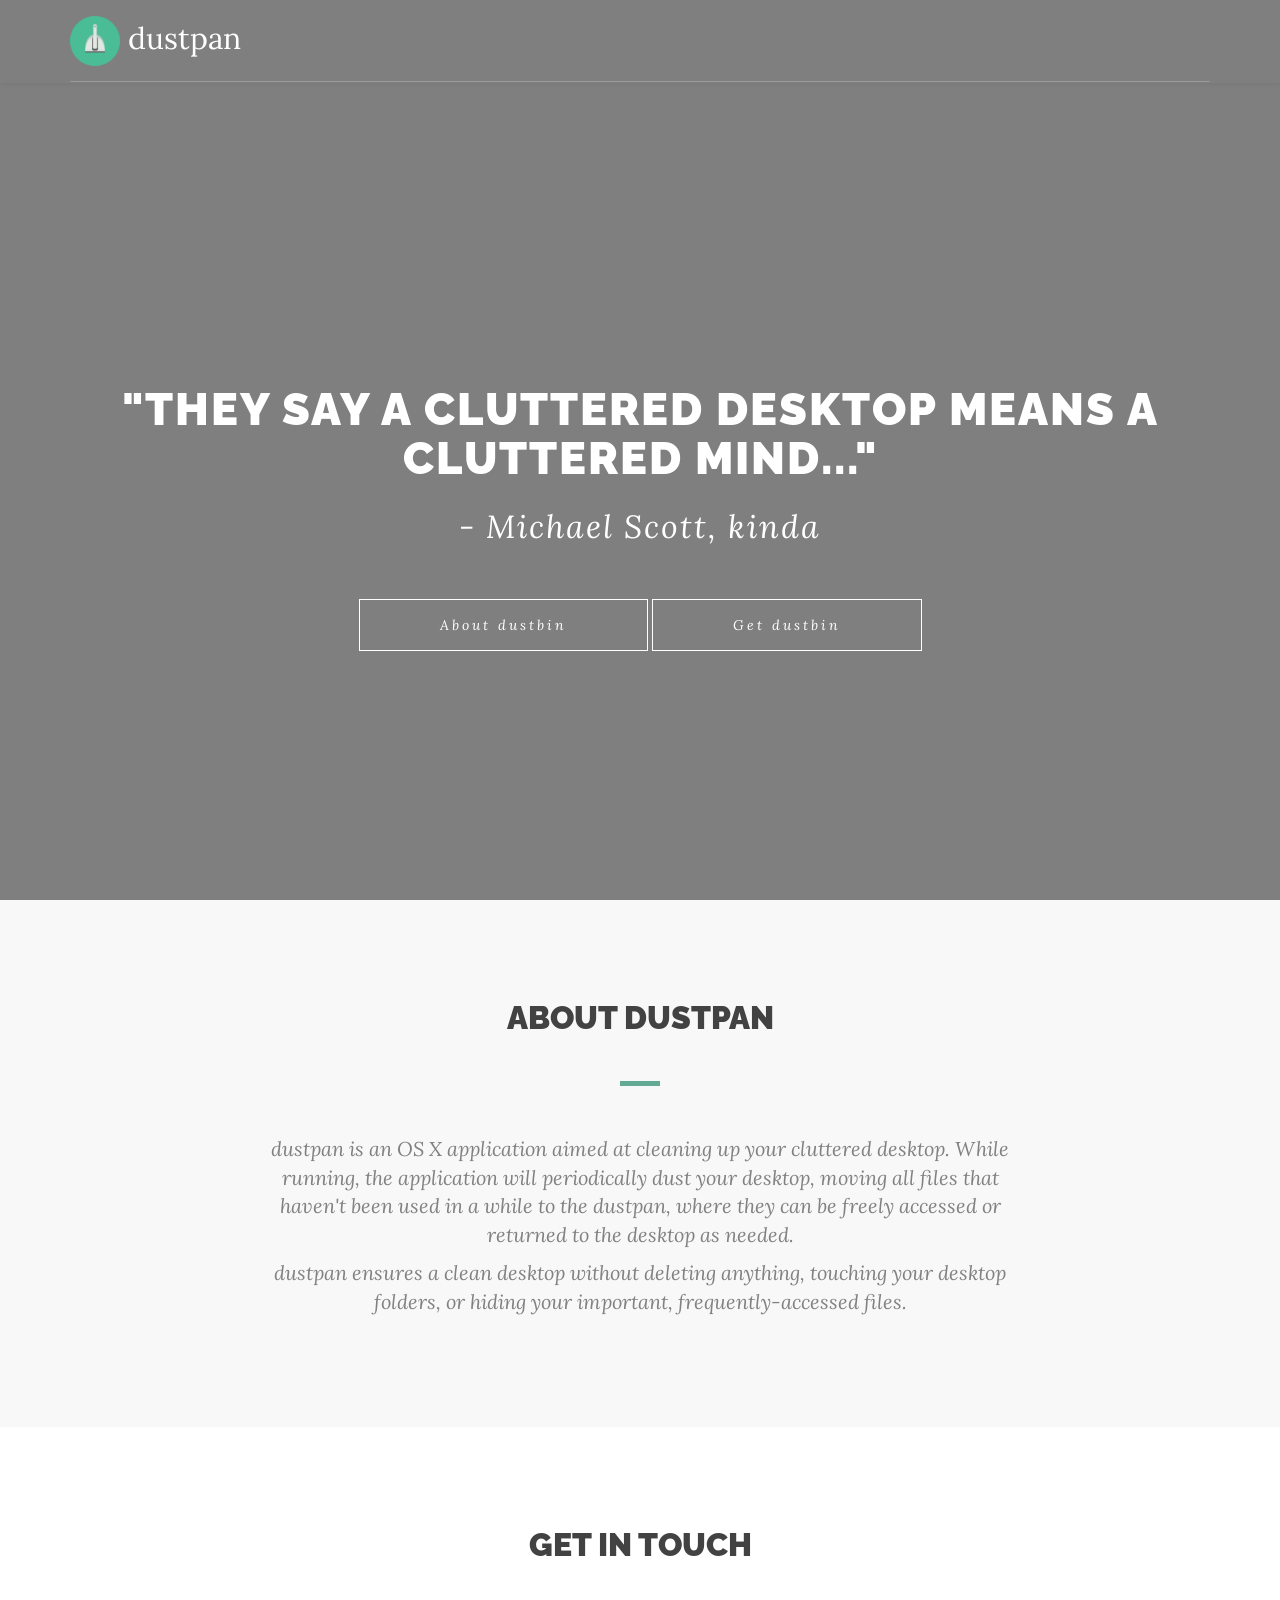
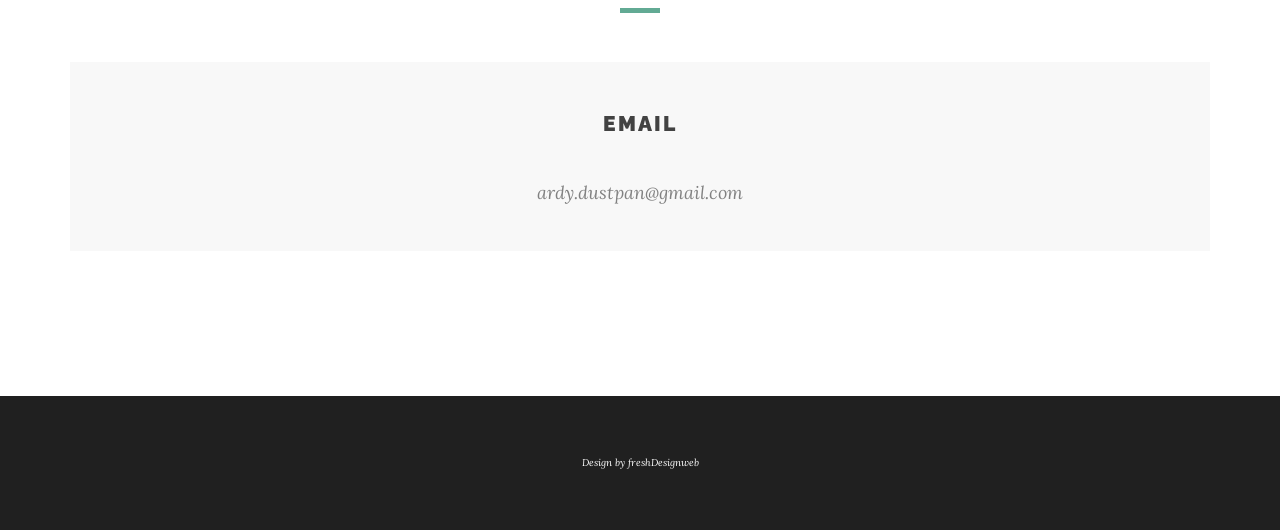
==== index.html @ 1f49ee59 "new" ====
<!DOCTYPE html>
<html lang="en">
    <head>
        <meta charset="utf-8">
        <meta http-equiv="X-UA-Compatible" content="IE=edge">
        <meta name="viewport" content="width=device-width, initial-scale=1">

        <title>dustpan</title>
        <link rel="shortcut icon" type="image/x-icon" href="assets/images/logo-icon.png"/>

        <link href="assets/css/bootstrap.min.css" rel="stylesheet">
        <link href="assets/css/bootstrap-theme.min.css" rel="stylesheet">

        <link href="assets/css/owl.carousel.css" rel="stylesheet">
        <link href="assets/css/owl.theme.default.min.css" rel="stylesheet">

        <link href="assets/css/magnific-popup.css" rel="stylesheet">

        <link href="assets/css/style.css" rel="stylesheet">


        <!--[if lt IE 9]>
        <script src="https://oss.maxcdn.com/html5shiv/3.7.3/html5shiv.min.js"></script>
        <script src="https://oss.maxcdn.com/respond/1.4.2/respond.min.js"></script>
        <![endif]-->
    </head>
    <body>
        <div class="main">
            <header class="bg-img header">
                <nav class="navbar navbar-default navbar-ubutia">
                    <div class="container">
                        <div class="navigation-bar">
                            <div class="row">
                                <div class="col-xs-6">
                                    <div class="logo">
                                        <a href="index.html"><img class="dustpanicon" src="assets/images/dustpan.png"> dustpan</a>
                                    </div>
                                </div>
                            </div>
                        </div>
                    </div>
                </nav>
                <div class="container">
                    <div class="row">
                        <div class="intro-box">
                            <div class="intro">
                                <h1>"They say a cluttered desktop means a cluttered mind..."</h1>
                                <br>
                                <p>- Michael Scott, kinda</p>
                                <a class="btn ubutia-btn" href="#about">About dustbin</a>
                                <a class="btn ubutia-btn" href="#about">Get dustbin</a>
                            </div>
                        </div>
                    </div>
                </div>
            </header>
            <section id="about" class="about section">
                <div class="container">
                    <div class="row">
                        <div class="col-sm-8 col-sm-offset-2">
                            <h2 class="title">About dustpan</h2>
                            <p>
                              dustpan is an OS X application aimed at cleaning up your cluttered desktop. While running, the application will periodically dust your desktop, moving all files that haven't been used in a while to the dustpan, where they can be freely accessed or returned to the desktop as needed.
                            </p>
                            <p>
                              dustpan ensures a clean desktop without deleting anything, touching your desktop folders, or hiding your important, frequently-accessed files.
                            </p>
                        </div>
                    </div>
                </div>
            </section>
            <section id="contact" class="contact section">
                <div class="container">
                    <h2 class="title">Get in touch</h2>
                    <div class="row">
                        <div class="col-sm-12">
                            <div class="ubutia-card">
                                <div class="ubutia-card-header">
                                        <span class="fa fa-paper-plane" aria-hidden="true"></span>
                                </div>
                                <div class="ubutia-card-content">
                                    <h3>Email</h3>
                                    <p>
                                        ardy.dustpan@gmail.com
                                    </p>
                                </div>
                            </div>
                        </div>
                    </div>
                </div>
            </section>
            <footer class="footer">
                <div class="container">
                    <div class="row">
                        <div class="col-sm-12">
                            <p>Design <font class="logo-icon"></font> by <a href="https://www.freshdesignweb.com/">freshDesignweb</a></p>
                        </div>
                    </div>
                </div>
            </footer>
        </div>

        <script src="assets/js/jquery-3.1.1.js"></script>
        <script src="assets/js/bootstrap.min.js"></script>
        <script src="assets/js/owl.carousel.min.js"></script>
        <script src="assets/js/jquery.magnific-popup.js"></script>
        <script src="assets/js/script.js"></script>
    </body>
</html>
---- assets/css/style.css ----
@import 'https://fonts.googleapis.com/css?family=Lora:400,400i,700|Raleway:300,600,700,900';
@import 'https://code.ionicframework.com/ionicons/2.0.1/css/ionicons.min.css';
/*Global Settings*/
body{
	font-family: 'Lora', serif;
}
h1, h2, h3, h4, h5, h6{
	font-family: 'Raleway', sans-serif;
	text-transform: uppercase;
	font-weight: 900;
	color: #424242;
	margin-bottom: 35px;
	margin-top: 0;
}
h1{
	font-size: 45px;
}
h2{
	font-size: 32px;
}
h3{
	font-size: 21px;
}
p{
	font-size: 16px;
	font-style: italic;
	color: #818181;
}
a{
	transition: all 0.3s ease-in-out;
}
section{
	text-align: center;
}
.dustpanicon {
	width: 50px;
	height: 50px;
}
.blockquote p{
	font-size: 32px;
	line-height: 45px;
	padding-left: 30px;
	border-left: 3px solid #424242;
	color: #424242;
}

.title{
	position: relative;
	margin-bottom: 100px;
}
.title:after{
	content: '';
	height: 5px;
	width: 40px;
	background-color: #62aa94;
	position: absolute;
	top: 81px;
	left: calc(50% - 20px);
}

/*Bootstrap*/
.navbar-ubutia{
	background-image: none;
	background-color: transparent;
	margin-bottom: 0;
	border-radius: 0;
	border-color: transparent;
	transition: all 0.3s ease-in-out;
}
.form-control option{
	color: #424242;
}
.form-control{
	border-radius: 0;
	padding: 25px;
    font-size: 18px;
    font-style: italic;
    background-color: transparent;
    color: #424242;
    margin-bottom: 30px;
	border-color: #51c2b9;
}
.form-control:focus{
	border-color: #51c2b9;
	box-shadow: inset 0 1px 1px rgba(0,0,0,.075),0 0 8px rgba(81, 194, 185, 0.6);
}
.form-control::-webkit-input-placeholder {
    color: #fff;
}
.form-control:-moz-placeholder { /* Firefox 18- */
    color: #fff;  
}
.form-control::-moz-placeholder {  /* Firefox 19+ */
    color: #fff;  
}
.form-control:-ms-input-placeholder {  
    color: #fff;  
}

.element .form-control::-webkit-input-placeholder {
    color: #424242;
}
.element .form-control:-moz-placeholder { /* Firefox 18- */
    color: #424242;  
}
.element .form-control::-moz-placeholder {  /* Firefox 19+ */
    color: #424242;  
}
.element .form-control:-ms-input-placeholder {  
    color: #424242;  
}




/*Helper class*/
.mt80{
	margin-top: 80px;
}
.mb80{
	margin-bottom: 80px;
}
.mr60{
	margin-right: 60px;
}
.bg-img{
	background-size: cover;
	background-repeat: no-repeat;
	position: relative;
}
.bg-img div{
	z-index: 1;
	position: relative;
}
.bg-img:after{
	position: absolute;
	content: '';
	height: 100%;
	width: 100%;
	background-color: rgba(0, 0, 0, 0.5);
	left: 0;
	top: 0;
}
.section{
	padding: 100px 0;
}
.ubutia-icon{
	background:transparent url(../images/logo.png) no-repeat;
    width: 187px;
    height: 68px;
	display:block;
}
.graphic-design{
	background:transparent url(../images/graphic-design.png) no-repeat;
    width: 120px;
    height: 120px;
	display:block;
}
.webdevelopment{
	background:transparent url(../images/webdevelopment.png) no-repeat;
    width: 120px;
    height: 120px;
	display:block;
}
.printing{
	background:transparent url(../images/printing.png) no-repeat;
    width: 120px;
    height: 120px;
	display:block;
}
.play-icon{
	background:transparent url(../images/video-play-icon.png) no-repeat;
    width: 70px;
    height: 69px;
	display:block;
}
/*ubutia Card*/
.ubutia-card{
	text-align: center;
	/*margin-bottom: 45px;*/
}
.ubutia-card .ubutia-card-header{
	margin-bottom: 45px;
}
.ubutia-card .ubutia-card-header .card-icon{
	border-radius: 100%;
	display: inline-block;
	height: 120px;
	width: 120px;
	line-height: 120px;
	position: relative;
}


/*Button*/
.ubutia-btn{
	border-color: #51c2b9;
	font-style: italic;
	color: #51c2b9;
	border-radius: 0;
	letter-spacing: 3px;
	padding: 15px 80px;
	margin-bottom: 30px;
	background-color: transparent;
	transition: all 0.3s ease-in-out;
}
.ubutia-btn:hover{
	background-color: #51c2b9;
	color: #fff;
}
.solid{
	background-color: #51c2b9;
	color: #fff;
}
.solid:hover{
	background-color: #fff;
	color: #51c2b9;
}
.small-btn{
	padding: 10px 130px;
}

/*Element page*/
.element .navigation-bar{
	border-bottom: 1px solid rgba(0, 0, 0, 0.2);
}
.element .navigation-bar a{
	color: #424242;
}
.element .dark-bar{
	background-color: #fff;
}
.element .menu:after{
	color: #424242;
}
.element .title:after{
	left: 0;
	top: 60px;
}
.headings p{
	margin-bottom: 80px;
}
.social-icons ul{
	text-align: center;
	padding-left: 0;
	display: inline-block;
}
.social-icons ul a li{
	display: inline-block;
	list-style-type: none;
    border: 2px solid #51c2b9;
    margin-right: 10px;
    background-color: #51c2b9;
    color: #fff;
	font-size: 18px;
    line-height: 32px;
    width: 36px;
}
.social-icons ul a li:last-child{
	margin-right: 0;
}
.social-icons ul a:hover li{
	color: #51c2b9;
	background-color: #fff;
}








/*Navigation*/
#menu-item{
	transition: all 0.3s ease-in-out;
}
.menu-item{
	background-color: #1a1a1a;
	text-align: center;
	font-size: 16px;
	text-transform: uppercase;
}
.menu-item ul{
	padding-left: 0;
	margin-bottom: 0;
}
.menu-item ul a li{
	padding: 15px 0;
	list-style-type: none;
	color: #fff;
	border-bottom: 1px solid rgba(255, 255, 255, 0.2);
}
.menu-item ul a:hover li{
	color: #51c2b9;
	text-decoration: none;
}
.hide-menu{
	margin-top: -377px;
}
.show-menu{
	margin-top: 0;
}
.dark-bar{
	background-color: #424242;
	background-image: none;
}
.navigation-bar{
	border-bottom: 1px solid rgba(255, 255, 255, 0.2);
	padding: 15px 0;
	font-size: 30px;
}
.navigation-bar a{
	color: #fff;
}
.menu{
	position: relative;
	display: inline-block;
}

.menu:after{
	position: absolute;
	left: -65px;
	top: 10px;
	color: #fff;
	font-size: 16px;
}
.m:after{
	content: 'MENU';
}
.c:after{
	content: 'CLOSE';
}


/*Home page*/
.header{
	background-image: url(../images/background.png);
	height: 100vh;
	position: relative;
	min-height: 659px;
}

.intro-box{
	height: 100vh;
	display: table;
	text-align: center;
	width: 100%;
}
.intro{
	display: table-cell;
	vertical-align: middle;
}
.header h1{
	margin: 0;
}
.header h1, .header p{
	color: #fff;
	letter-spacing: 2px;
}
.header p{
	font-size: 32px;
	padding-top: 0;
	padding-bottom: 40px;
}
.header .ubutia-btn{
	border-color: #fff;
	color: #fff;
}
.header .ubutia-btn:hover{
	background-color: #fff;
	color: #424242;
}

.about{
	background-color: #f8f8f8;
}
.about img{
	margin: 30px auto;
	display: block;
}
.about span{
	font-family: 'Raleway';
	font-weight: 600;
}

.about p{
	font-size: 20px;
}

.expert{
	background-color: #f8f8f8;
}
.expert p{
	line-height: 200%;
}
.expert .bg-img{
	background-image: url(../images/2.jpg);
	background-position-x: 85%;
	height: 100%;
}
.expert .bg-img:after{
	display: none;
}
.expert .section{
	padding-left: 30px;
	padding-right: 30px;
}


.ubutia-quote{
	background-image: url(../images/3.jpg);
	/*padding: 120px 0;*/
	color: #fff;
	font-style: italic;
}
.ubutia-quote p{
	font-size: 32px;
	color: #fff;
}
.ubutia-quote .quote{
	margin-bottom: 40px;
}
.ubutia-quote .author{
	font-size: 21px;
	margin-bottom: 40px;
}
.watch{
	background-image: url(../images/7.jpg);
	font-style: italic;
	font-size: 32px;
	color: #fff;
	padding: 150px 0;
}
.watch a{
	border: 2px solid #fff;
	margin-left: 10px;
	margin-right: 10px;
	line-height: 70px;
	border-radius: 100%;
	width: 70px;
	height: 70px;
	padding: 0;
	font-size: 21px;
	color: #fff;
}
.watch a:hover, .watch a:active, .watch a:focus{
	background-color: #fff;
	color: #424242;
}

.subscribe{
	background-image: url(../images/11.jpg);
}
.subscribe .ubutia-btn{
	margin-bottom: 0;
	color: #424242;
	font-weight: 700;
	border-color: #fff;
	background-color: #fff;
}
.subscribe .ubutia-btn:hover{
	background-color: transparent;
	color: #fff;
}
.subscribe p{
	color: #fff;
	font-size: 32px;
	margin-bottom: 35px;
}
.subscribe .form-control{
    width: 320px;
    margin-bottom: 0;
    border-color: #fff;
    color: #fff;
}

.contact .ubutia-card{
	background-color: #f8f8f8;
	padding: 35px 0;
	transition: all 0.3s ease-in-out;
	margin-bottom: 45px;
}
/*.contact .ubutia-card:hover{
	box-shadow: 0px 4px 2px rgba(17, 17, 17, 0.3);
}*/
.contact .ubutia-card .ubutia-card-header{
	margin-bottom: 15px;
	font-size: 21px;
	color: #51c2b9;
}
.contact .ubutia-card .ubutia-card-content h3{
	letter-spacing: 2px;
	margin-bottom: 45px;
}
.contact .ubutia-card .ubutia-card-content h3:after{
	top: 40px;
}
.contact .ubutia-card .ubutia-card-content p{
	font-size: 18px;
}
.footer{
	background-color: #202020;
	text-align: center;
	padding: 60px 0;
}
.footer span{
	color: #51c2b9;
}
.footer p{
	font-size: 10px;
	color: #fff;
	margin-bottom: 0;
}
.footer a{
	color: #fff;
}




/*animations*/
.ubutia-card .ubutia-card-header .card-icon:after{
	transition: all 0.3s ease-in-out;
}
.ubutia-card:hover .ubutia-card-header .card-icon:after{
	height: 120px;
	width: 120px;
	top: -1px;
	left: -1px;
}
.owl-theme .owl-dots .owl-dot span{
	background-color: #51c2b9;
	margin: 5px;
}
.owl-theme .owl-dots .owl-dot.active span, .owl-theme .owl-dots .owl-dot:hover span{
	background-color: #51c2b9;
	height: 14px;
	width: 14px;
	margin: 3px;
}




@media (max-width: 767px){
	.ubutia-card{
		margin-bottom: 60px;
	}
}
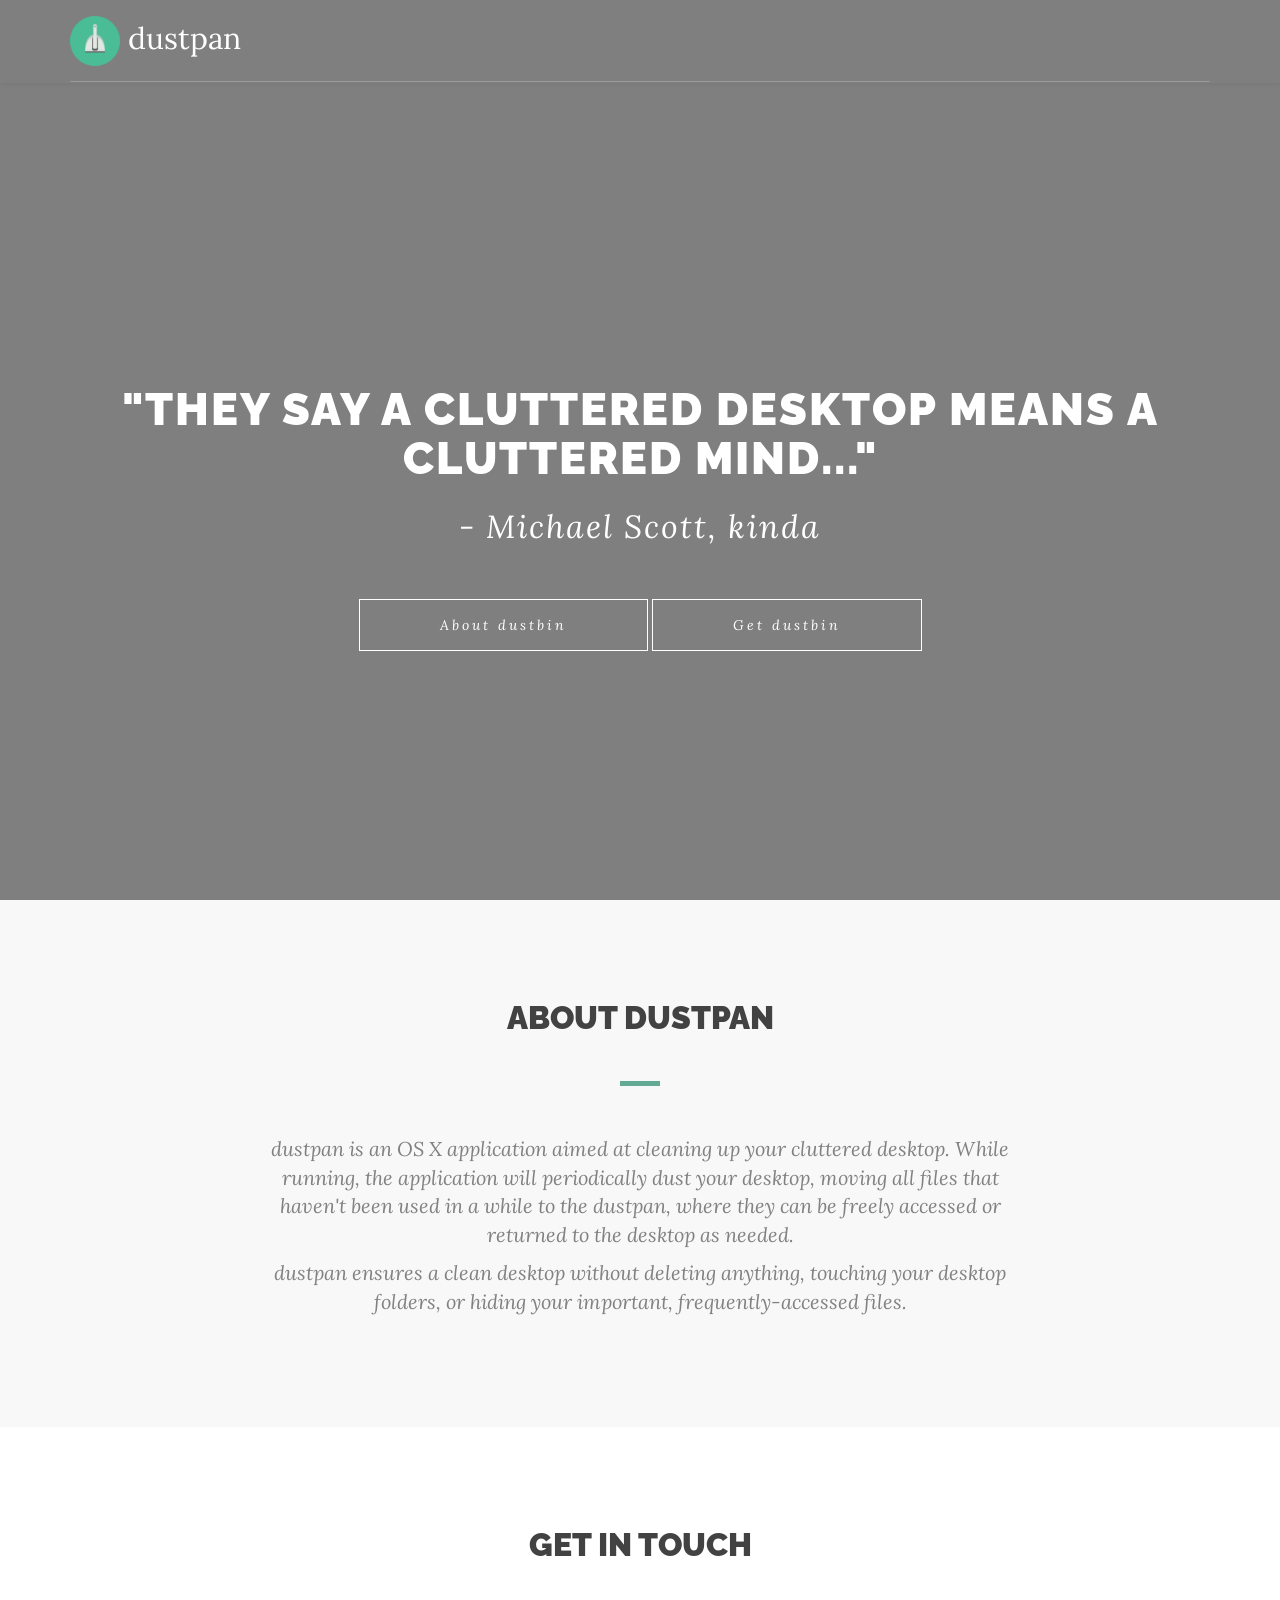
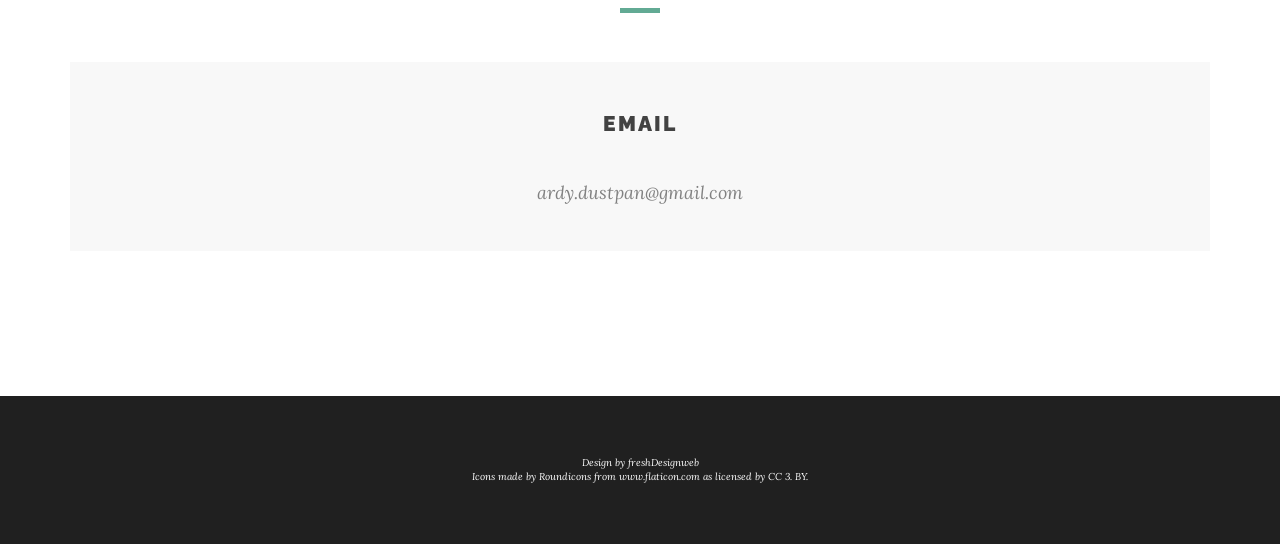
==== commit 7f03c114: "Update index.html" ====
--- a/index.html
+++ b/index.html
@@ -94,6 +94,7 @@
                     <div class="row">
                         <div class="col-sm-12">
                             <p>Design <font class="logo-icon"></font> by <a href="https://www.freshdesignweb.com/">freshDesignweb</a></p>
+                            <p>Icons made by Roundicons from www.flaticon.com as licensed by CC 3. BY.</p>
                         </div>
                     </div>
                 </div>
@@ -106,4 +107,4 @@
         <script src="assets/js/jquery.magnific-popup.js"></script>
         <script src="assets/js/script.js"></script>
     </body>
-</html>+</html>
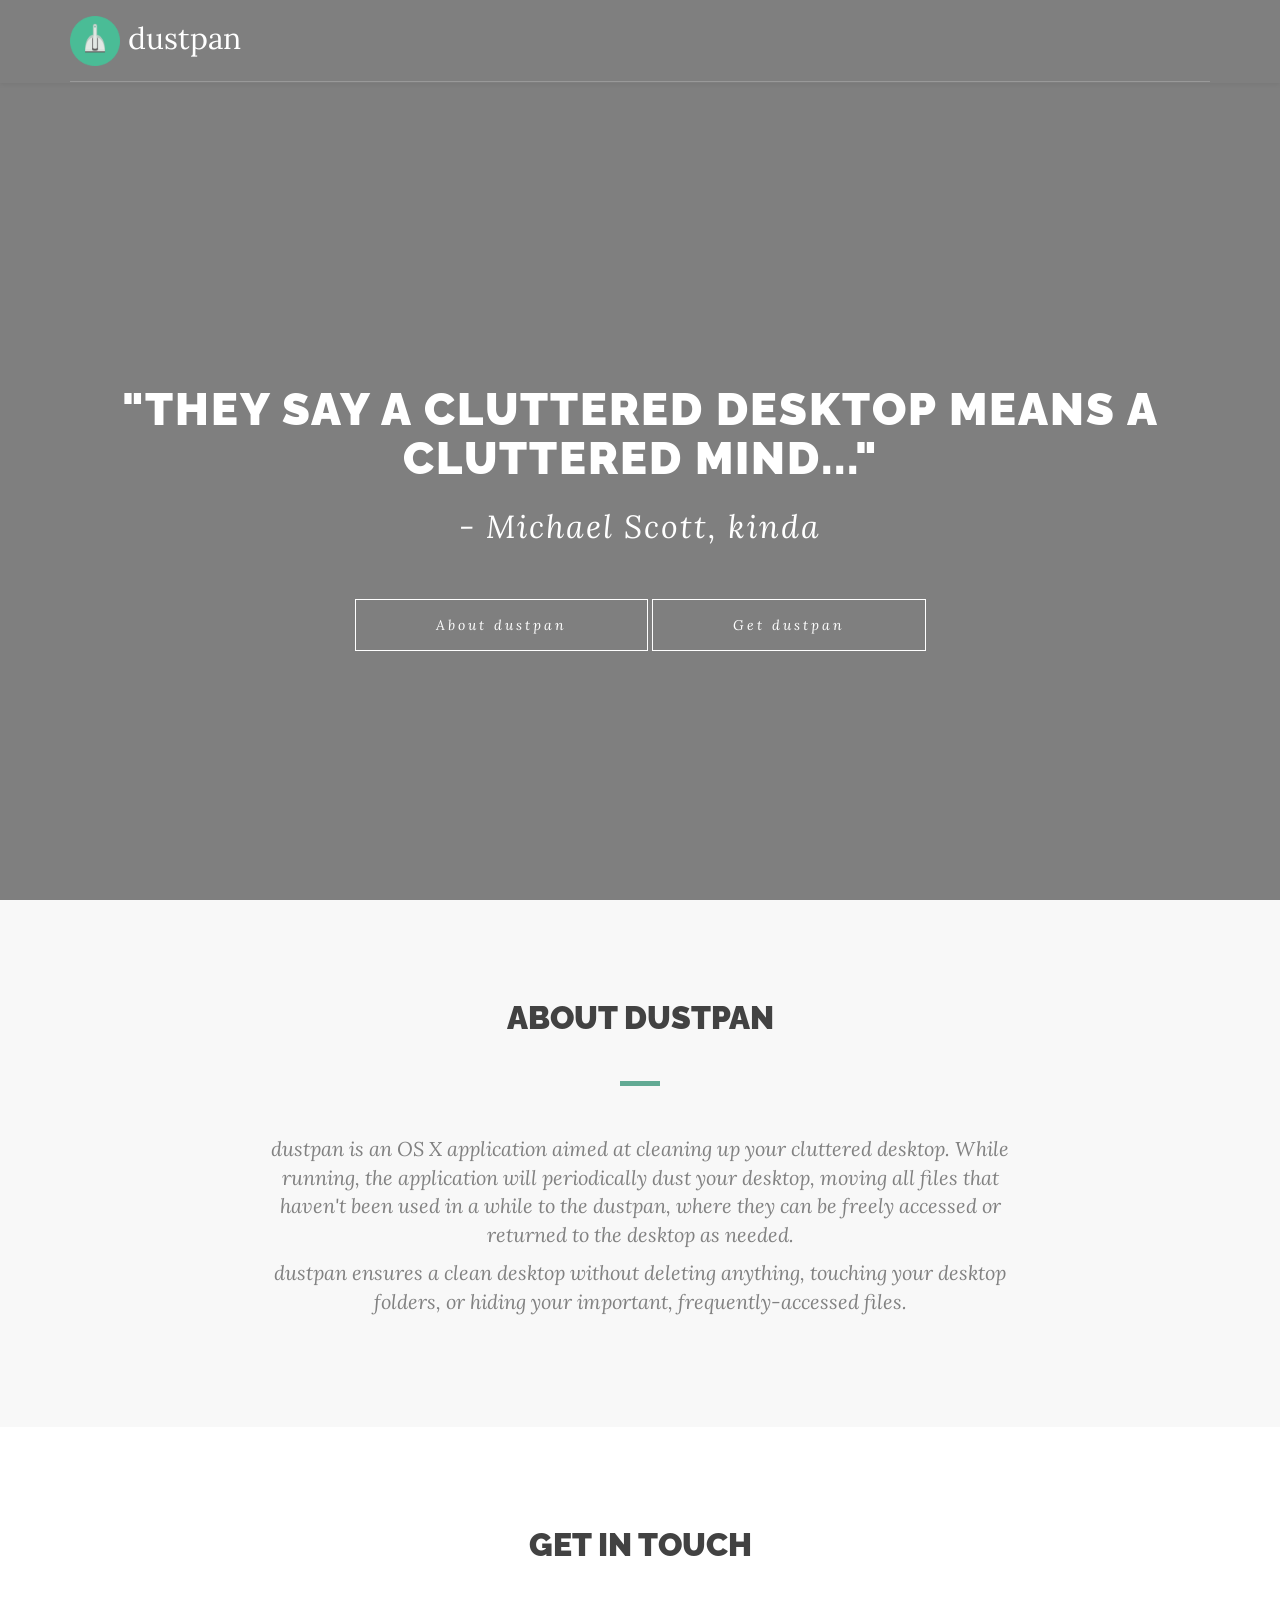
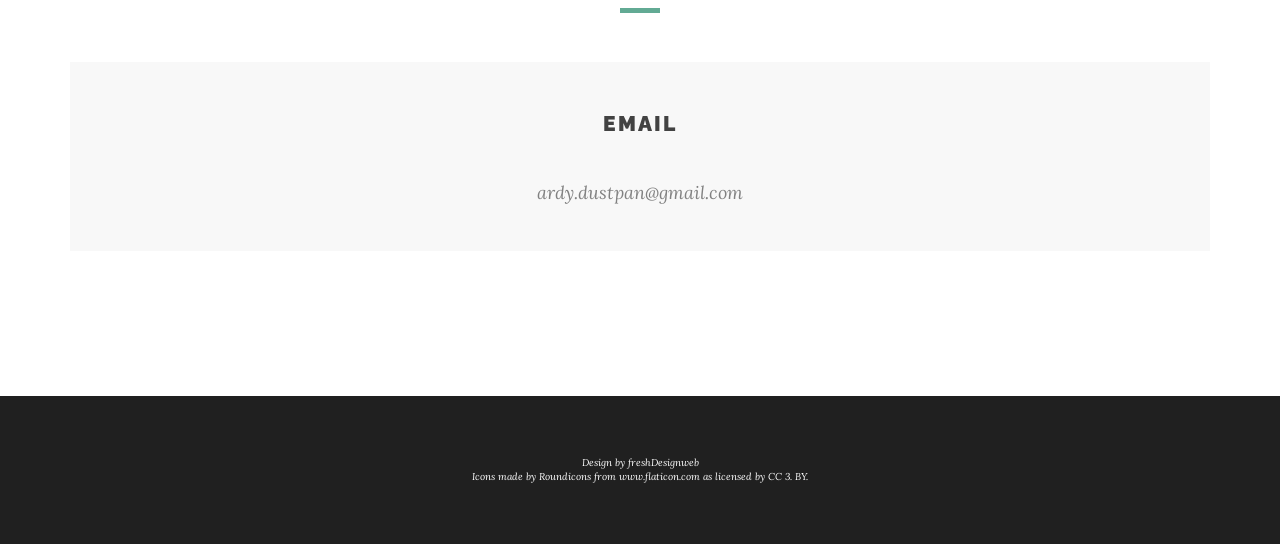
==== commit e2a35a08: "Update index.html" ====
--- a/index.html
+++ b/index.html
@@ -6,7 +6,7 @@
         <meta name="viewport" content="width=device-width, initial-scale=1">
 
         <title>dustpan</title>
-        <link rel="shortcut icon" type="image/x-icon" href="assets/images/logo-icon.png"/>
+        <link rel="shortcut icon" type="image/x-icon" href="assets/images/dustpan.png"/>
 
         <link href="assets/css/bootstrap.min.css" rel="stylesheet">
         <link href="assets/css/bootstrap-theme.min.css" rel="stylesheet">
@@ -47,8 +47,8 @@
                                 <h1>"They say a cluttered desktop means a cluttered mind..."</h1>
                                 <br>
                                 <p>- Michael Scott, kinda</p>
-                                <a class="btn ubutia-btn" href="#about">About dustbin</a>
-                                <a class="btn ubutia-btn" href="#about">Get dustbin</a>
+                                <a class="btn ubutia-btn" href="#about">About dustpan</a>
+                                <a class="btn ubutia-btn" href="http://store.payloadz.com/go/?id=2516247">Get dustpan</a>
                             </div>
                         </div>
                     </div>
